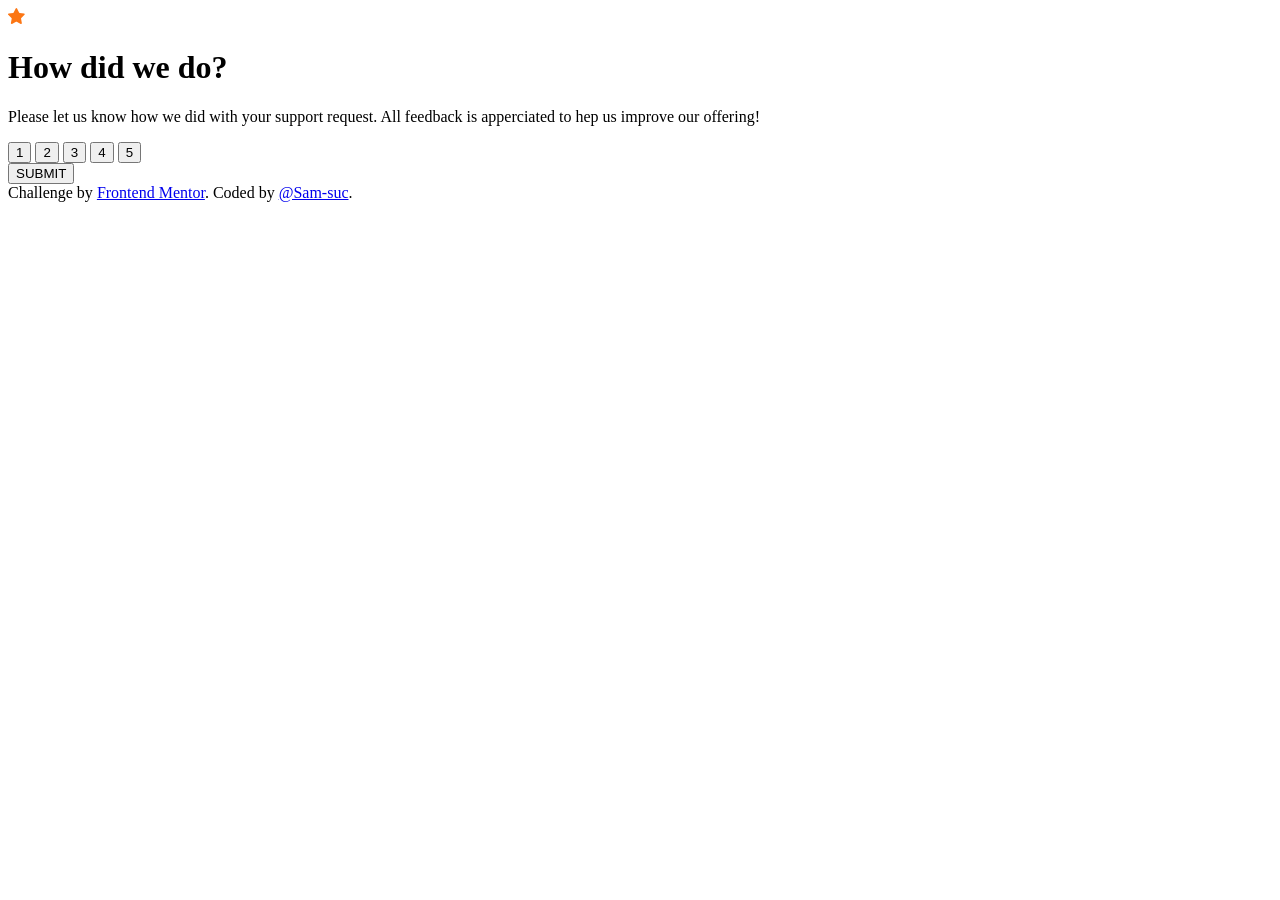
==== index.html @ db34fa62 "starting the project and creating the html file" ====
<!DOCTYPE html>
<html lang="en">
<head>
  <meta charset="UTF-8">
  <meta name="viewport" content="width=device-width, initial-scale=1.0"> <!-- displays site properly based on user's device -->
  <link rel="icon" type="image/png" sizes="32x32" href="./images/favicon-32x32.png">
  
  <title>Frontend Mentor | Interactive rating component</title>

 </head>
<body>

  <div class="parent">

    <div class="star-icon">
      <img src="images\icon-star.svg" alt="orange star icon.">
    </div>

    <div class="heading">
       <h1>
         How did we do?
       </h1>
    </div>

    <div>
      <p>
        Please let us know how we did with your support request. All feedback is apperciated to hep us improve our offering!
      </p>
    </div>

    <div class="ratings">
      <button>1</button>
      <button>2</button>
      <button>3</button>
      <button>4</button>
      <button>5</button>
      
    </div>

    <div class="submit-button">
       <button>SUBMIT</button>
    </div>

  </div>


  
  <footer class="attribution">
    Challenge by <a href="https://www.frontendmentor.io?ref=challenge">Frontend Mentor</a>. 
    Coded by <a href="#">@Sam-suc</a>.
  </footer>
</body>
</html>
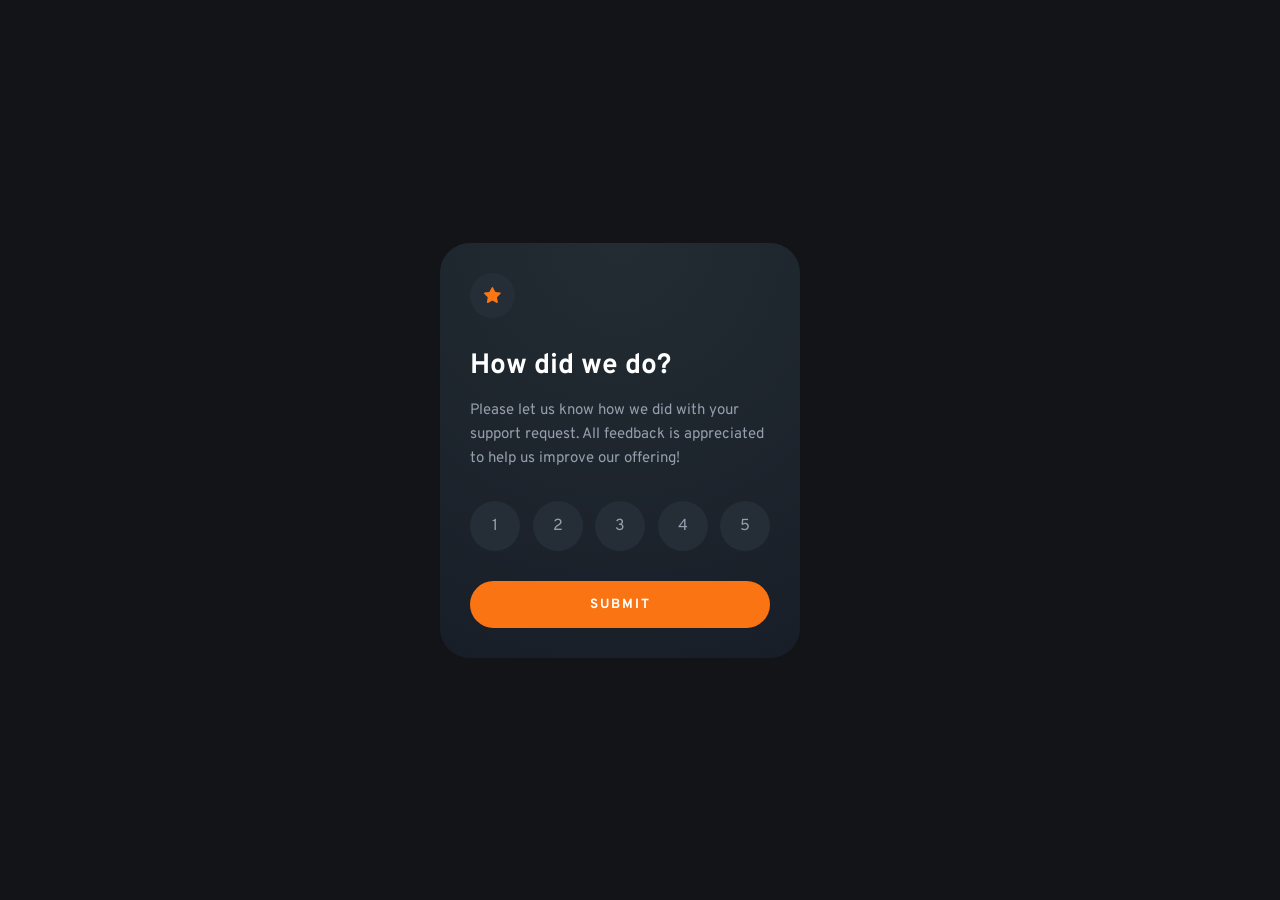
==== commit 5e12fece: "improve HTML structure and set the CSS" ====
--- a/index.html
+++ b/index.html
@@ -4,50 +4,56 @@
   <meta charset="UTF-8">
   <meta name="viewport" content="width=device-width, initial-scale=1.0"> <!-- displays site properly based on user's device -->
   <link rel="icon" type="image/png" sizes="32x32" href="./images/favicon-32x32.png">
-  
+  <link rel="preconnect" href="https://fonts.gstatic.com" crossorigin>
+  <link href="https://fonts.googleapis.com/css2?family=Overpass:ital,wght@0,100..900;1,100..900&display=swap" rel="stylesheet">
+  <link rel="stylesheet" href="index.css">
   <title>Frontend Mentor | Interactive rating component</title>
 
  </head>
 <body>
+ <main class="container">
+    <div class="card">
+      <!-- Star Icon -->
+      <div class="star-icon">
+        <img src="images/icon-star.svg" alt="star">
+      </div>
 
-  <div class="parent">
+      <!-- Text Content -->
+      <h1 class="card__title">How did we do?</h1>
+      <p class="card__text">
+        Please let us know how we did with your support request. All feedback is appreciated to help us improve our offering!
+      </p>
 
-    <div class="star-icon">
-      <img src="images\icon-star.svg" alt="orange star icon.">
+      <!-- Rating System -->
+      <div class="rating-group">
+        <label class="rating-item">
+          <input type="radio" name="rating" value="1">
+          <span>1</span>
+        </label>
+        <label class="rating-item">
+          <input type="radio" name="rating" value="2">
+          <span>2</span>
+        </label>
+        <label class="rating-item">
+          <input type="radio" name="rating" value="3">
+          <span>3</span>
+        </label>
+         <label class="rating-item">
+          <input type="radio" name="rating" value="4">
+          <span>4</span>
+        </label>
+        <label class="rating-item">
+          <input type="radio" name="rating" value="5">
+          <span>5</span>
+        </label>
+      </div>
+
+      <!-- Submit Button -->
+      <button class="submit-btn">SUBMIT</button>
     </div>
-
-    <div class="heading">
-       <h1>
-         How did we do?
-       </h1>
-    </div>
-
-    <div>
-      <p>
-        Please let us know how we did with your support request. All feedback is apperciated to hep us improve our offering!
-      </p>
-    </div>
-
-    <div class="ratings">
-      <button>1</button>
-      <button>2</button>
-      <button>3</button>
-      <button>4</button>
-      <button>5</button>
-      
-    </div>
-
-    <div class="submit-button">
-       <button>SUBMIT</button>
-    </div>
-
-  </div>
-
+     </main>
 
   
-  <footer class="attribution">
-    Challenge by <a href="https://www.frontendmentor.io?ref=challenge">Frontend Mentor</a>. 
-    Coded by <a href="#">@Sam-suc</a>.
-  </footer>
+  
 </body>
 </html>
--- a/index.css
+++ b/index.css
@@ -0,0 +1,112 @@
+/* Variables for colors */
+:root {
+  --orange: #fb7413;
+  --white: #ffffff;
+  --light-grey: #959eac;
+  --dark-blue: #252d37;
+  --very-dark-blue: #121417;
+}
+
+/* Reset and Layout */
+* {
+  margin: 0;
+  padding: 0;
+  box-sizing: border-box;
+}
+
+body {
+  font-family: "Overpass", sans-serif;
+  background-color: var(--very-dark-blue);
+  display: flex;
+  justify-content: center;
+  align-items: center;
+  min-height: 100vh;
+}
+
+/* Card Styling */
+.card {
+  background: radial-gradient(circle at top, #232c33, #181e27);
+  padding: 30px;
+  border-radius: 30px;
+  max-width: 400px;
+  width: 90%;
+}
+
+.star-icon {
+  background-color: var(--dark-blue);
+  width: 45px;
+  height: 45px;
+  border-radius: 50%;
+  display: flex;
+  justify-content: center;
+  align-items: center;
+  margin-bottom: 30px;
+}
+
+.card__title {
+  color: var(--white);
+  font-size: 28px;
+  margin-bottom: 15px;
+}
+
+.card__text {
+  color: var(--light-grey);
+  font-size: 15px;
+  line-height: 1.6;
+  margin-bottom: 30px;
+}
+
+/* Rating Interaction Styling */
+.rating-group {
+  display: flex;
+  justify-content: space-between;
+  margin-bottom: 30px;
+}
+
+.rating-item input {
+  display: none; /* Hide the actual radio button circles */
+}
+
+.rating-item span {
+  width: 50px;
+  height: 50px;
+  background-color: var(--dark-blue);
+  color: var(--light-grey);
+  border-radius: 50%;
+  display: flex;
+  justify-content: center;
+  align-items: center;
+  cursor: pointer;
+  transition: 0.3s;
+}
+
+.rating-item span:hover {
+  background-color: var(--orange);
+  color: var(--white);
+}
+
+/* This styles the circle when the hidden radio button is checked */
+.rating-item input:checked + span {
+  background-color: var(--white);
+  color: var(--dark-blue);
+}
+
+/* Button Styling */
+.submit-btn {
+  width: 100%;
+  background-color: var(--orange);
+  color: var(--white);
+  border: none;
+  padding: 15px;
+  border-radius: 30px;
+  font-family: "Overpass", sans-serif;
+  font-weight: 700;
+  letter-spacing: 2px;
+  cursor: pointer;
+  transition: 0.3s;
+}
+
+.submit-btn:hover {
+  background-color: var(--white);
+  color: var(--dark-blue);
+}/*# sourceMappingURL=index.css.map */
